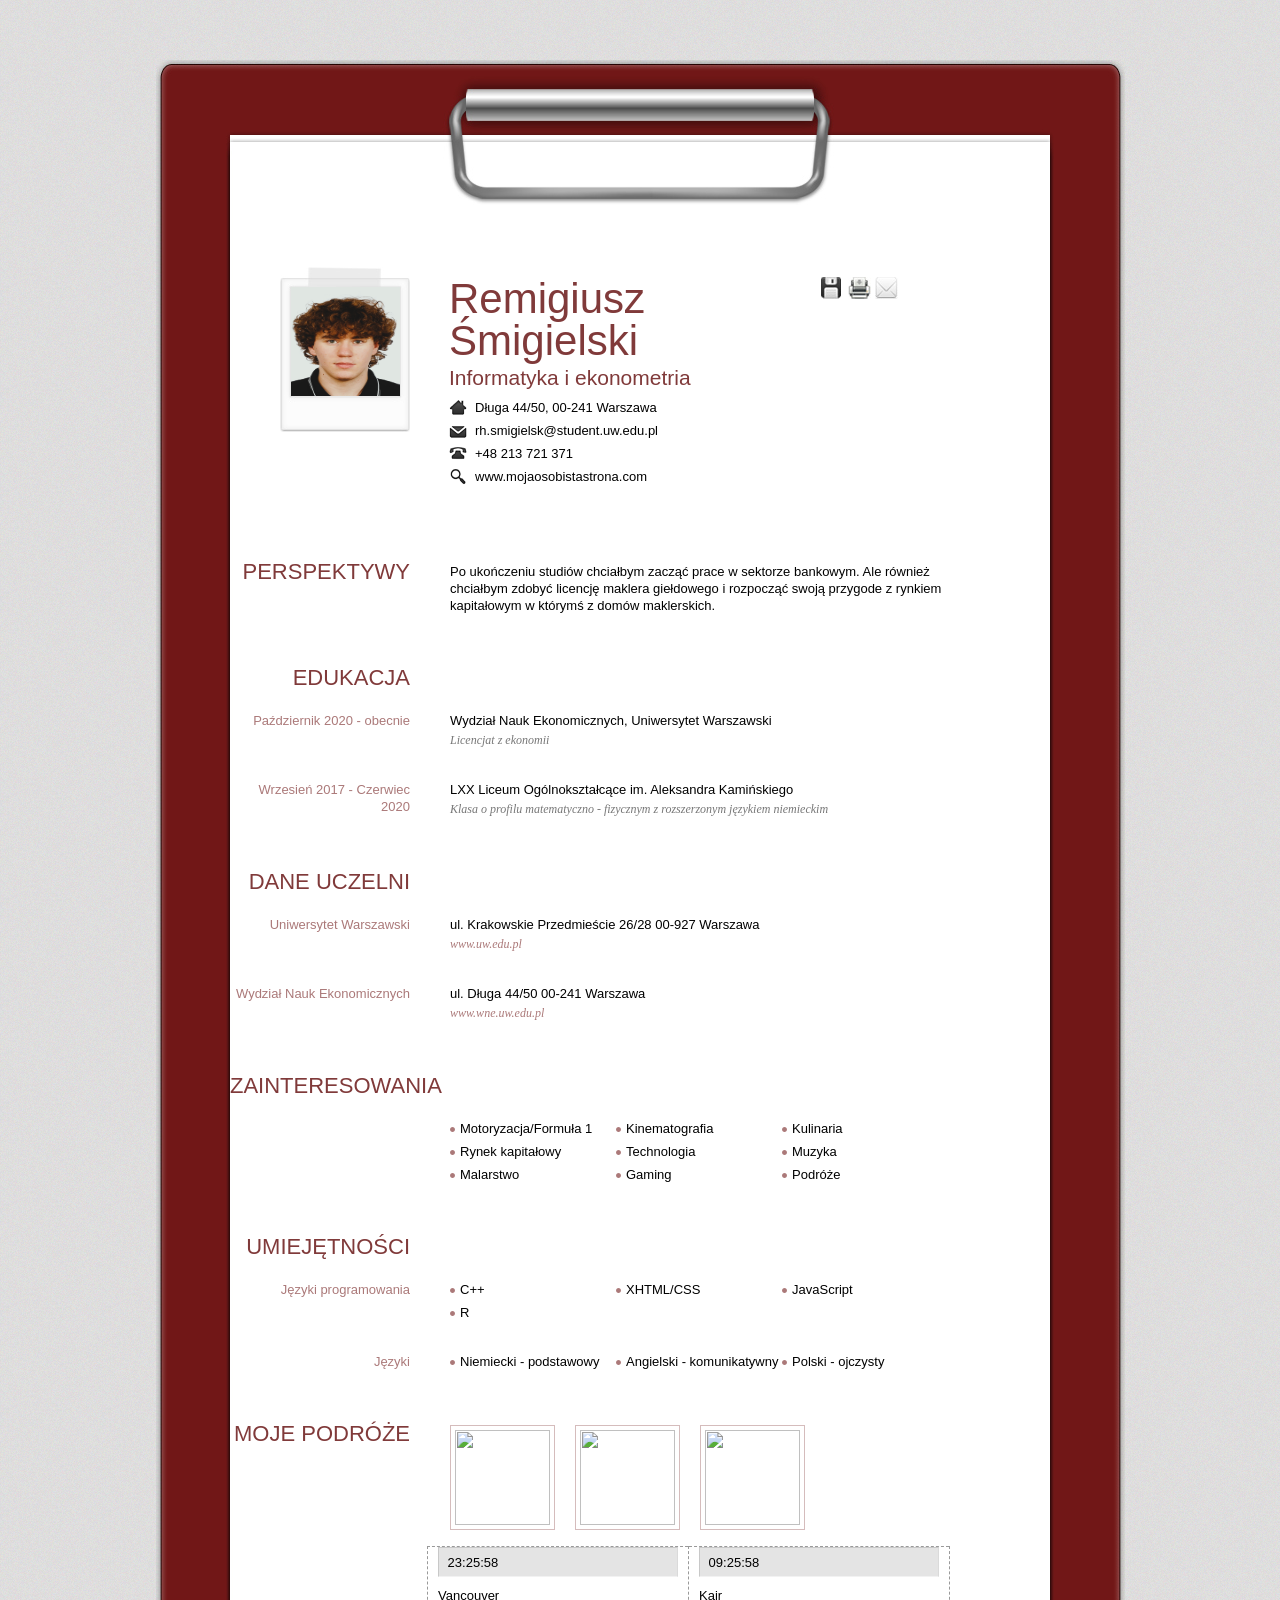
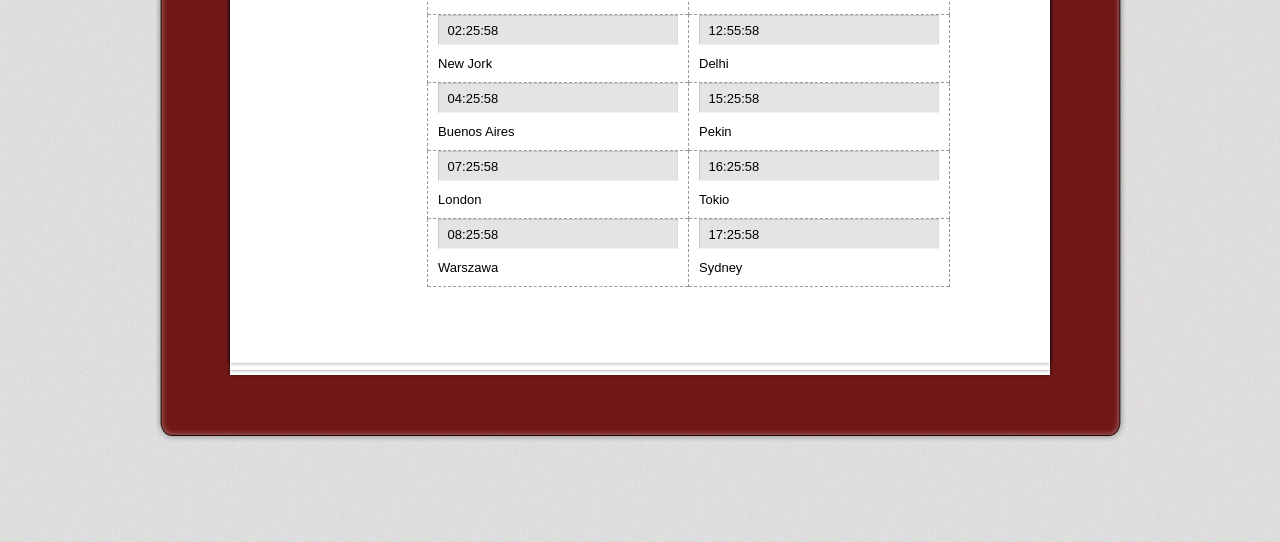
==== index.html @ 0fe11824 "Rename PDPSI4.index.html to index.html" ====
<!DOCTYPE html PUBLIC "-//W3C//DTD XHTML 1.0 Transitional//EN" "http://www.w3.org/TR/xhtml1/DTD/xhtml1-transitional.dtd">
<html xmlns="http://www.w3.org/1999/xhtml">
<head>
<meta http-equiv="Content-Type" content="text/html"; charset="UTF-8">
<title>ZADANIE DOMOWE IV</title>
<link type="text/css" rel="stylesheet" href="css/red.css" />
<link type="text/css" rel="stylesheet" href="css/print.css" media="print"/>
<script type="text/javascript" src="js/jquery-1.4.2.min.js"></script>
<script type="text/javascript" src="js/jquery.tipsy.js"></script>
<script type="text/javascript" src="js/cufon.yui.js"></script>
<script type="text/javascript" src="js/scrollTo.js"></script>
<script type="text/javascript" src="js/myriad.js"></script>
<script type="text/javascript" src="js/jquery.colorbox.js"></script>
<script type="text/javascript" src="js/custom.js"></script>
<script type="text/javascript">
		Cufon.replace('h1,h2');
</script>
<script type="text/javascript">
function zegarek(offs){
 offs=offs+lato_offset;
 var g,m,s,teraz=new Date();
 with(teraz){
  setTime(getTime()+(offs*3600000));
  g=getUTCHours(); m=getUTCMinutes(); s=getUTCSeconds()}
 
 var czas=" "+(g<10?"0":"")+g;
 czas+=(m<10?":0":":")+m;
 czas+=(s<10?":0":":")+s;
 return czas;
}

function zegarStart(){
 var lato=new Date(2000,7,1), teraz=new Date();
 lato_offset=(teraz.getTimezoneOffset()==lato.getTimezoneOffset())?1:0;
 ustawCzas();
 setInterval('ustawCzas()',1000);
}

function ustawCzas(){
 function Czas(id,offs){
  document.clock.elements[id].value=zegarek(offs);
 }
 Czas("vancouver", -8);
 Czas("newyork", -5);
 Czas("buenos", -3);
 Czas("london", 0);
 Czas("warszawa", 1);
 Czas("kair", 2);
 Czas("delhi", 5.5);
 Czas("pekin", 8);
 Czas("tokio", 9);
 Czas("sydney", 10);
}
</script>
</head>
<body onload="zegarStart()">
<div id="wrapper">
  <div class="wrapper-top"></div>
  <div class="wrapper-mid">
    <div id="paper">
      <div class="paper-top"></div>
      <div id="paper-mid">
        <div class="entry">
          <img class="portrait" src="images/portret.jpg" alt="REMK" />
          <div class="self">
            <h1 class="name">Remigiusz Śmigielski <br />
              <span>Informatyka i ekonometria</span></h1>
            <ul>
              <li class="ad">Długa 44/50, 00-241 Warszawa</li>
              <li class="mail">rh.smigielsk@student.uw.edu.pl</li>
              <li class="tel">+48 213 721 371</li>
              <li class="web">www.mojaosobistastrona.com</li>
            </ul>
          </div>
          <div class="social">
            <ul>
              <li><a class='north' href="contact/CV.pdf" title="Download .pdf"><img src="images/icn-save.jpg" alt="Download the pdf version" /></a></li>
              <li><a class='north' href="javascript:window.print()" title="Print"><img src="images/icn-print.jpg" alt="" /></a></li>
              <li><a class='north' id="contact" href="contact/index.html" title="Contact Me"><img src="images/icn-contact.jpg" alt="" /></a></li>
            </ul>
          </div>
        </div>
        <div class="entry">
          <h2>PERSPEKTYWY</h2>
          <p>Po ukończeniu studiów chciałbym zacząć prace w sektorze bankowym. Ale również chciałbym zdobyć licencję maklera giełdowego i rozpocząć swoją przygode z rynkiem kapitałowym w którymś z domów maklerskich.</p>
        </div>
        <div class="entry">
          <h2>EDUKACJA</h2>
          <div class="content">
            <h3>Październik 2020 - obecnie</h3>
            <p>Wydział Nauk Ekonomicznych, Uniwersytet Warszawski<br />
              <em>Licencjat z ekonomii</em></p>
          </div>
          <div class="content">
            <h3>Wrzesień 2017 - Czerwiec 2020</h3>
            <p>LXX Liceum Ogólnokształcące im. Aleksandra Kamińskiego<br />
              <em>Klasa o profilu matematyczno - fizycznym z rozszerzonym językiem niemieckim</em></p>
          </div>
        </div>
        <div class="entry">
          <h2>DANE UCZELNI</h2>
          <div class="content">
            <h3>Uniwersytet Warszawski</h3>
            <p>ul. Krakowskie Przedmieście 26/28 00-927 Warszawa<br>
              <em><a href="https://www.uw.edu.pl">www.uw.edu.pl</a></em></p>
          </div>
          <div class="content">
            <h3>Wydział Nauk Ekonomicznych</h3>
            <p>ul. Długa 44/50 00-241 Warszawa<br>
              <em><a href="https://www.wne.uw.edu.pl/">www.wne.uw.edu.pl</a></em></p>
          </div>
        </div>
        <div class="entry">
          <h2>ZAINTERESOWANIA</h2>          
          <div class="content">
            <ul class="skills">
              <li>Motoryzacja/Formuła 1</li>
              <li>Kinematografia</li>
              <li>Kulinaria</li>
              <li>Rynek kapitałowy</li>
              <li>Technologia</li>
              <li>Muzyka</li>
              <li>Malarstwo</li>
              <li>Gaming</li>
              <li>Podróże</li>
            </ul>
          </div>
        </div>
        <div class="entry">
          <h2>UMIEJĘTNOŚCI</h2>
          <div class="content">
            <h3>Języki programowania</h3>
            <ul class="skills">
              <li>C++</li>
              <li>XHTML/CSS</li>
              <li>JavaScript</li>
              <li>R</li>
            </ul>
          </div>
          <div class="content">
            <h3>Języki</h3>
            <ul class="skills">
              <li>Niemiecki - podstawowy</li>
              <li>Angielski - komunikatywny</li>
              <li>Polski - ojczysty</li>
            </ul>
          </div>
        </div>
        <div class="entry">
        <h2>MOJE PODRÓŻE</h2>
        	<ul class="works">
        		<li><a href="images/20210807_150035.jpg" rel="gallery" title="Amsterdam"><img src="images/20210807_150035.jpg" alt="" /></a></li>
        		<li><a href="images/20210708_145318.jpg" rel="gallery" title="Wieden"><img src="images/20210708_145318.jpg" alt="" /></a></li>
        		<li><a href="images/20210810_183642.jpg" rel="gallery" title="Bruksela"><img src="images/20210810_183642.jpg" alt="" /></a></li>
        	</ul>
          <form name="clock">
              <table border="0" width="200" align="center">
                  <tr><td><input name="vancouver" size="5"> Vancouver</td>
                    <td><input name="kair" size="5"> Kair</td></tr>
                  <tr><td><input name="newyork" size="5"> New Jork</td>
                      <td><input name="delhi" size="5"> Delhi</td></tr>
                  <tr><td><input name="buenos" size="5"> Buenos Aires</td>
                      <td><input name="pekin" size="5"> Pekin</td></tr>
                  <tr><td><input name="london" size="5"> London</td>
                      <td><input name="tokio" size="5"> Tokio</td></tr>
                  <tr><td><input name="warszawa" size="5"> Warszawa</td>
                      <td><input name="sydney" size="5"> Sydney</td></tr>
              </table>
          </form>
        </div>
      </div>
      <div class="clear"></div>
      <div class="paper-bottom"></div>
    </div>
  </div>
  <div class="wrapper-bottom"></div>
</div>
</body>
</html>
---- css/red.css ----
@charset "UTF-8";
/* RESET */
/* ----------------------------------------- */
html, body, div, span, applet, object, iframe,
h1, h2, h3, h4, h5, h6, p, blockquote, pre,
a, abbr, acronym, address, big, code,
del, dfn, em, font, img, ins, kbd, q, s, samp,
small, strike, strong, tt, var,
dl, dt, dd, ol, ul, li,
fieldset, form, label, legend,
table, caption, tbody, tfoot, thead, tr, th, td {
	margin: 0;
	padding: 0;
	border: 0;
	outline: 0;
	font-weight: inherit;
	font-style: inherit;
	font-size: 100%;
	font-family: inherit;
	vertical-align: baseline;
}
:focus {
	outline: 0;
}
body {
	line-height: 1;
}
/* tables still need 'cellspacing="0"' in the markup */
table {
	border-collapse: separate;
	border-spacing: 0;
}
caption, th, td {
	text-align: left;
	font-weight: normal;
}
blockquote:before, blockquote:after,
q:before, q:after {
	content: "";
}
blockquote, q {
	quotes: "" "";
}

.clear {
	clear:both;
}


/* LAYOUT */
/* ----------------------------------------- */

body {
	font-family: "Trebuchet MS", Arial, Helvetica, sans-serif;
	background-color: #e1e0db;
	background-image: url(../images/bg.jpg);
	background-repeat: repeat;
	font-size:13px;
	line-height: 17px;
	color:#000;
}

.contact {
	background-image: none;
	background-color:#e9e9e9;
}

a, a:visited, a:active {
	color:#ab7979;
	text-decoration: none;
}

a:hover {
	color:#ab7979;
	text-decoration: underline;
}

/* DOSSIER BACKGROUND */
/* ----------------------------------------- */

#wrapper {
	width:969px;
	margin:0 auto;
	margin-top:60px;
	margin-bottom:100px;
}

.wrapper-top {
	width:969px;
	height:19px;
	margin:0 auto;
	background-image:url(../images/btop.jpg);
	background-repeat:no-repeat;
}

.wrapper-mid {
	width:969px;
	margin:0 auto;
	background-image:url(../images/bmid.jpg);
	background-repeat: repeat-y;
	padding-bottom:40px;
}

.wrapper-bottom {
	width:969px;
	height:22px;
	padding:0;
	margin:0 auto;
	background-image:url(../images/bbottom.jpg);
	background-repeat:no-repeat;
}

/* PAPER BACKGROUND */
/* ----------------------------------------- */

#paper {
	width:828px;
	margin:0 auto;
}

.paper-top {
	width:828px;
	margin:0 auto;
	background-image:url(../images/ptop.jpg);
	background-repeat:no-repeat;
	height:126px;
}

#paper-mid {
	width:828px;
	margin:0 auto;
	background-image:url(../images/pmid.jpg);
	background-repeat:repeat-y;
	display:block;
	padding:0;
	overflow: hidden;
	padding-bottom:75px;
	padding-top:7px;
}

.paper-bottom {
	width:828px;
	height:18px;
	margin:0 auto;
	background-image:url(../images/pbottom.jpg);
	background-repeat:no-repeat;
}

/* ENTRIES */
/* ----------------------------------------- */

.entry {
	width:720px;
	display: block;
	padding-top:55px;
	clear: both;
	margin-left:4px;
}

h1  {
	width:250px;
	font-size:42px;
	color:#803a3a;
	margin-bottom:3px;
	clear:both;
	line-height: 1;
}

h1 span {
	font-size:21px;
	display:block;
	color:#803a3a;
	margin-top:5px;
}

h2 {
	width:180px;
	height: 23px;
	text-align: right;
	float:left;
	padding:0;
	margin:0;
	clear:both;
	font-size:22px;
	color:#803a3a;
	margin-bottom:-12px;
}

p {
	width:500px;
	margin-left:40px;
	float:right;	
}

p img {
	float:right;
	margin-left:20px;
	padding-left:10px;
}

div.content {
	clear: both;
	padding:0;
	margin:0;
	overflow: hidden;
	display:block;
	padding-top:32px;
}

h3 {
	width:180px;
	text-align: right;
	float:left;
	padding:0;
	clear:both;
	font-size: 13px;
	color:#ab7979;
}

h4 {
	width:180px;
	text-align: right;
	float:left;
	padding:0;
	clear:both;
	font-size: 11px;
	color:#ab7979;
}

h5 {
	width:180px;
	text-align: right;
	float:left;
	padding:0;
	clear:both;
	font-size: 10px;
	color:#ab7979;
}

h6 {
	width:180px;
	text-align: right;
	float:left;
	padding:0;
	clear:both;
	font-size: 9px;
	color:#ab7979;
}

em {
	font-family: Georgia, "Times New Roman", serif;
	font-style: italic;
	color:#777777;
	font-size:12px;
	display: block;
	padding-top:3px;
}


ol {
	float:right;
	width:500px;
	margin-left:40px;
	list-style: decimal;
	
}

ol li {
	width:500px;
	list-style-type: decimal;
	list-style-position: inside;
}

dl {
	float:right;
	width:500px;
	margin-left:40px;
	
}

dt {
	float:left;
	display: block;
	width:500px;
		color:#ab7979;
}

dd {
	float:left;
	display: block;
	width:480px;
	text-indent:20px;
}

ul.unordered {
	float:right;
	width:500px;
	margin-left:40px;
	
}

ul.unordered li {
	margin:0;
	padding:0;
	float:left;
	display: block;
	width:500px;
	background-image:url(../images/bullet.gif);
	background-repeat: no-repeat;
	padding-left:10px;
	background-position: 0 .5em;
	margin-top:0;
}

ul.info {
	float:right;
	width:500px;
	margin-left:40px;
	list-style-type: none; 
}

ul.info li {
	margin:0;
	padding:0;
	float:left;
	display: block;
	width:500px;
	background-image:url(../images/bullet.gif);
	background-repeat: no-repeat;
	padding-left:10px;
	background-position: 0 .5em;
	margin-top:12px;
}

ul.skills {
	margin:0;
	padding:0;
	float:right;
	width:500px;
	margin-left:40px;
	margin-top:-6px;
	list-style-type: none;
	
}

ul.skills li {
	margin:0;
	padding:0;
	float:left;
	width:156px;
	background-image:url(../images/bullet.gif);
	background-repeat: no-repeat;
	padding-left:10px;
	background-position: 0 .5em;
	margin-top:6px;
}

ul.works {
	margin:0;
	padding:0;
	float:right;
	width:500px;
	margin-left:40px;
	list-style-type: none;
}

ul.works li {
	margin:0;
	padding:0;
	float:left;
}

ul.works li img {
	padding:4px;
	background-color:#fff;
	width:95px;
	height:95px;
	border:1px solid #d5bcbc;
	margin-right:20px;
	margin-bottom:16px;
}

ul.works li img:hover {
	border:1px solid #803a3a;
	cursor: pointer;
}

img.portrait {
	background-image:url(../images/frame.jpg);
	background-repeat: no-repeat;
	width:109px;
	height:109px;
	padding-top:20px;
	padding-left:11px;
	padding-right:11px;
	padding-bottom:36px;
	margin-left:50px;
	float:left;
	
}


/* SELF INFORMATION */
/* ----------------------------------------- */

.self {
	width:250px;
	float:left;
	padding-top:11px;
	margin-left:38px;
	margin-bottom:15px;
}

.self ul {
	padding-top: 10px;
}

.self ul li.ad {
	background-image:url(../images/icn-ad.gif);
}

.self ul li.mail {
	background-image:url(../images/icn-mail.gif);
}

.self ul li.tel {
	background-image:url(../images/icn-tel.gif);
}

.self ul li.web {
	background-image:url(../images/icn-web.gif);
}

.self ul li {
	background-repeat: no-repeat;
	padding-left:26px;
	background-position: 0 .1em;
	height:25px;
	display:block;
	margin-top:-2px;
}

/* SOCIAL ICONS */
/* ----------------------------------------- */

.social {
	width:135px;
	float:right;
	padding-top:10px;
}

.social ul {
	list-style: none;
}

.social ul li {
	float:left;
	width:21px;
	height:24px;
	margin:0;
	padding:0;
	margin-left:6px;
}

/* TIPSY */
/* ----------------------------------------- */

.tipsy { padding: 5px; font-size: 10px; background-repeat: no-repeat;  background-image: url(../images/tipsy.gif); }
.tipsy-inner { padding: 5px 8px 4px 8px; background-color: #711717; color: #fff; max-width: 200px; text-align: center; }
.tipsy-inner { -moz-border-radius:3px; -webkit-border-radius:3px; }
.tipsy-north { background-position: top center; }
.tipsy-south { background-position: bottom center; margin-bottom:20px; }
.tipsy-east { background-position: right center; }
.tipsy-west { background-position: left center; }


/* COLORBOX */
/* ----------------------------------------- */

#colorbox, #cboxOverlay, #cboxWrapper{position:absolute; top:0; left:0; z-index:9999; overflow:hidden;}
#cboxOverlay{position:fixed; width:100%; height:100%;}
#cboxMiddleLeft, #cboxBottomLeft{clear:left;}
#cboxContent{position:relative; overflow:hidden;}
#cboxLoadedContent{overflow:auto;}
#cboxLoadedContent iframe{display:block; width:100%; height:100%; border:0;}
#cboxTitle{margin:0; display:none;}
#cboxLoadingOverlay, #cboxLoadingGraphic{position:absolute; top:0; left:0; width:100%;}
#cboxPrevious, #cboxNext, #cboxClose, #cboxSlideshow{cursor:pointer;}

#cboxOverlay{background:#666;}

#colorBox{}
#cboxTopLeft{width:25px; height:25px; background:url(../images/border1.png) 0 0 no-repeat;}
#cboxTopCenter{height:25px; background:url(../images/border1.png) 0 -50px repeat-x;}
#cboxTopRight{width:25px; height:25px; background:url(../images/border1.png) -25px 0 no-repeat;}
#cboxBottomLeft{width:25px; height:25px; background:url(../images/border1.png) 0 -25px no-repeat;}
#cboxBottomCenter{height:25px; background:url(../images/border1.png) 0 -75px repeat-x;}
#cboxBottomRight{width:25px; height:25px; background:url(../images/border1.png) -25px -25px no-repeat;}
#cboxMiddleLeft{width:25px; background:url(../images/border2.png) 0 0 repeat-y;}
#cboxMiddleRight{width:25px; background:url(../images/border2.png) -25px 0 repeat-y;}
#cboxContent{background:#fff;}
#cboxLoadedContent{margin-bottom:20px;}
#cboxTitle{position:absolute; bottom:0px; left:0; text-align:center; width:100%; color:#803a3a;}
#cboxCurrent{position:absolute; bottom:0px; left:100px; color:#000;}
#cboxSlideshow{position:absolute; bottom:0px; right:42px; color:#444;}
#cboxPrevious{position:absolute; bottom:0px; left:0; color:#444;}
#cboxNext{position:absolute; bottom:0px; left:63px; color:#444;}
#cboxLoadingOverlay{background:url(../images/loading.gif) 5px 5px no-repeat #fff;}
#cboxClose{position:absolute; bottom:0; right:0; display:block; color:#444;}


/* GO TO TOP */
/* ----------------------------------------- */

#message {
	display: block;
	display: none;
	z-index: 999;
	opacity: .8;
	position: fixed;
	top: 100%;
	margin-top: -40px;
	right: 0%;
	margin-right:10px;
	-moz-border-radius: 3px;
	-webkit-border-radius: 3px;
	width: 77px;
	line-height: 20px;
	height: 20px;
	padding: 5px;
	background-color: #711717;
	font-size: 11px;
	text-align: center;
}

#message a {
	color: #fff;
}
	
/* ELEMENTS */
/* ----------------------------------------- */

table {
	width: 500px;
	margin-left:40px;
	float:right;
	border-collapse: collapse;
	border-bottom:1px dashed #999;
	border-top:1px dashed #999;
}

table td {
	padding: 10px;
	padding-top:0;
	border-right:1px dashed #999;
}

table td:hover {
	background-color: #f2f2f2;
}

table th {
	padding: 10px;
	padding-top:0;
	color:#ab7979;
	text-align: left;
	border-right:1px dashed #999;
}

table td.center {
	text-align: center;
}

table td.last {
	background: none;
}

table th.center {
	text-align: center;
}

table th.last {
	background: none;
}

table tr {
	border-left:1px dashed #999;
	border-top:1px dashed #999;
}

table tr.caption {
	border-left:1px dashed #999;
}

blockquote {
	border-left:3px solid #ab7979;
	padding-left:8px;
	width:489px;
	margin-left:40px;
	float:right;
}

abbr, acronym {
	border-bottom:1px dashed #ab7979;
}

strong {
	font-weight: bold;
}

small {
	font-size:70%;
}

big {
	font-size:1.2em;
}


/* CONTACT */

fieldset, legend {
	float:right;
	width:500px;
	padding:0;
	margin:0;
	margin-left:40px;
}

h1.warn {
	color:#803a3a;
	font-size:18px;
	margin-top:30px;
	padding:50px;
	text-align: center;
}

#contactform {
	width:320px;
	height:370px;
	margin:0 auto;
	padding:50px;
	overflow: hidden;
}

label {
	float:left;
	width:40px;
	height:28px;
	margin-bottom:10px;
	clear:both;
	color:#803a3a;
}

input {
	width:228px;
	float:right;
	height:18px;
	margin-bottom:10px;
	border-top:1px solid #c8c8c8;
	border-left:1px solid #c8c8c8;
	border-right:1px solid #dadada;
	border-bottom:1px solid #f2f2f2;
	background-color: #e4e4e4;
	font-family: "Trebuchet MS", Arial, Helvetica, sans-serif;
	font-size: 13px;
	padding:5px;
	outline: none;
}

input:focus {
	background-color: #dddddd;
	border-top:1px solid #c8c8c8;
	border-left:1px solid #c8c8c8;
	border-right:1px solid #dadada;
	border-bottom:1px solid #f2f2f2;
}

textarea {
	border-top:1px solid #c8c8c8;
	border-left:1px solid #c8c8c8;
	border-right:1px solid #dadada;
	border-bottom:1px solid #f2f2f2;
	background-color: #e4e4e4;
	width:228px;
	float:right;
	margin-bottom:10px;
	font-family: "Trebuchet MS", Arial, Helvetica, sans-serif;
	font-size: 13px;
	padding:5px;
	outline: none;
}

textarea:focus {
	background-color: #dddddd;
	border-top:1px solid #c8c8c8;
	border-left:1px solid #c8c8c8;
	border-right:1px solid #dadada;
	border-bottom:1px solid #f2f2f2;
}

.submit-button {
	background: transparent url(../images/submit.jpg) no-repeat 0 0;
	display: block;
	clear: both;
	width:90px;
	height: 33px; 
	border:none;
	float:left;
	margin-left: 80px;
	text-indent: -9999px;
	outline: 0;
	cursor: pointer;
	padding:0;
}

.submit-button:hover {
	background: transparent url(../images/submit.jpg) no-repeat 0 -33px;
	outline: 0;
	border: none;
}

label.error {
	clear: both;
	padding:0;
	margin-top:-5px;
	color:#ab7979;
	font-size: 1.0em;
	font-style: italic;
	font-weight: normal;
	margin-left:80px;
	width:238px;
}
---- css/print.css ----
body {
	font-family: "Trebuchet MS", Arial, Helvetica, sans-serif;
	background-color: white;
	font-size:13pt;
	line-height: 17pt;
}

.clear {
	clear:both;
}

a, a:hover, a:visited, a:active {
	color:#ab7979;
	text-decoration: none;
}

#wrapper, .wrapper-mid {
	background: none;
}

.wrapper-top, .wrapper-bottom  {
	display:none;
}

#paper {
	width:820px;
	margin:0 auto;
}

.paper-top, .paper-bottom {
	display:none;
}

#paper-mid {
	width:820px;
	margin:0 auto;
	background-color:#FFF;
	display:block;
	padding:0;
	overflow: hidden;
	padding-bottom:75px;
	padding-top:7px;
}

.entry {
	width:820px;
	display: block;
	padding-top:55px;
	clear: both;
}

h1 {
	width:500px;
	font-size:42pt;
	color:#803a3a;
	margin-bottom:0;
}

h1 span {
	font-size:21pt;
	display:block;
	margin-left:15px;
	margin-top:20px;
	color:#803a3a;
}

h2 {
	width:180px;
	height: 23px;
	text-align: right;
	float:left;
	padding:0;
	margin:0;
	clear:both;
	font-size:22pt;
	margin-bottom:-12px;
	color:#803a3a;
}

p {
	width:600px;
	margin-left:40px;
	float:right;
}

ul.list {
	clear: both;
	padding:0;
	margin:0;
	overflow: hidden;
}

ul.list li {
	display:block;
	float:right;
	padding-top:32px;
}


h3 {
	width:180px;
	text-align: right;
	float:left;
	padding:0;
	clear:both;
	font-size: 13pt;
	color:black;
}

em {
	font-family: Georgia, "Times New Roman", serif;
	font-style: italic;
	color:#999;
	font-size:12pt;
	display: block;
	padding-top:0;
}

ul.info {
	float:right;
	width:600px;
	margin-left:40px;
	background: none;
	list-style: square;
	
}

ul.info li {
	margin:0;
	padding:0;
	float:left;
	display: block;
	width:600px;
	padding-left:0;
	background-position: 0 .5em;
	margin-top:12px;
	list-style-type: square;
}

ul.skills {
	margin:0;
	padding:0;
	float:right;
	width:600px;
	margin-left:40px;
	margin-top:-6px;
	background: none;
	list-style: square;
}

ul.skills li {
	margin:0;
	padding:0;
	float:left;
	width:176px;
	padding-left:0;
	background-position: 0 .5em;
	margin-top:6px;
}

img.portrait {
	border:1px solid #000;
	padding:10px;	
}

.self {
	width:500px;
	float:left;
	padding-top:11px;
	margin-left:0;
	margin-bottom:15px;
	margin-left:38px;
}

.self ul {
	padding-top: 10px;
}

.self ul li {
	background-repeat: no-repeat;
	padding-left:0;
	background-position: 0 .1em;
	height:25px;
	display:block;
	margin-top:-2px;
}

.social {
	display:none;
}

/* ELEMENTS */
/* ----------------------------------------- */

table {
	width: 590px;
	margin-left:40px;
	float:right;
	border-collapse: collapse;
	border-bottom:1px dashed #999;
	border-top:1px dashed #999;
}

table td {
	padding: 10px;
	padding-top:0;
	border-right:1px dashed #999;
}

table td:hover {
	background-color: #f2f2f2;
}

table th {
	padding: 10px;
	padding-top:0;
	color:#ab7979;
	text-align: left;
	border-right:1px dashed #999;
}

table td.center {
	text-align: center;
}

table td.last {
	background: none;
}

table th.center {
	text-align: center;
}

table th.last {
	background: none;
}

table tr {
	border-left:1px dashed #999;
	border-top:1px dashed #999;
}

table tr.caption {
	border-left:1px dashed #999;
}

blockquote {
	border-left:3px solid #ab7979;
	padding-left:8px;
	margin-top:20px;
	width:585px;
	margin-left:40px;
	float:right;
}

pre {
	width:500px;
	margin-left:40px;
	float:right;
}

abbr, acronym {
	border-bottom:1px dashed #ab7979;
}

strong {
	font-weight: bold;
}

small {
	font-size:70%;
}

big {
	font-size:1.2em;
}

/* GO TO TOP */
/* ----------------------------------------- */

#message {
	display:none;
}

.works {
	display:none;
}
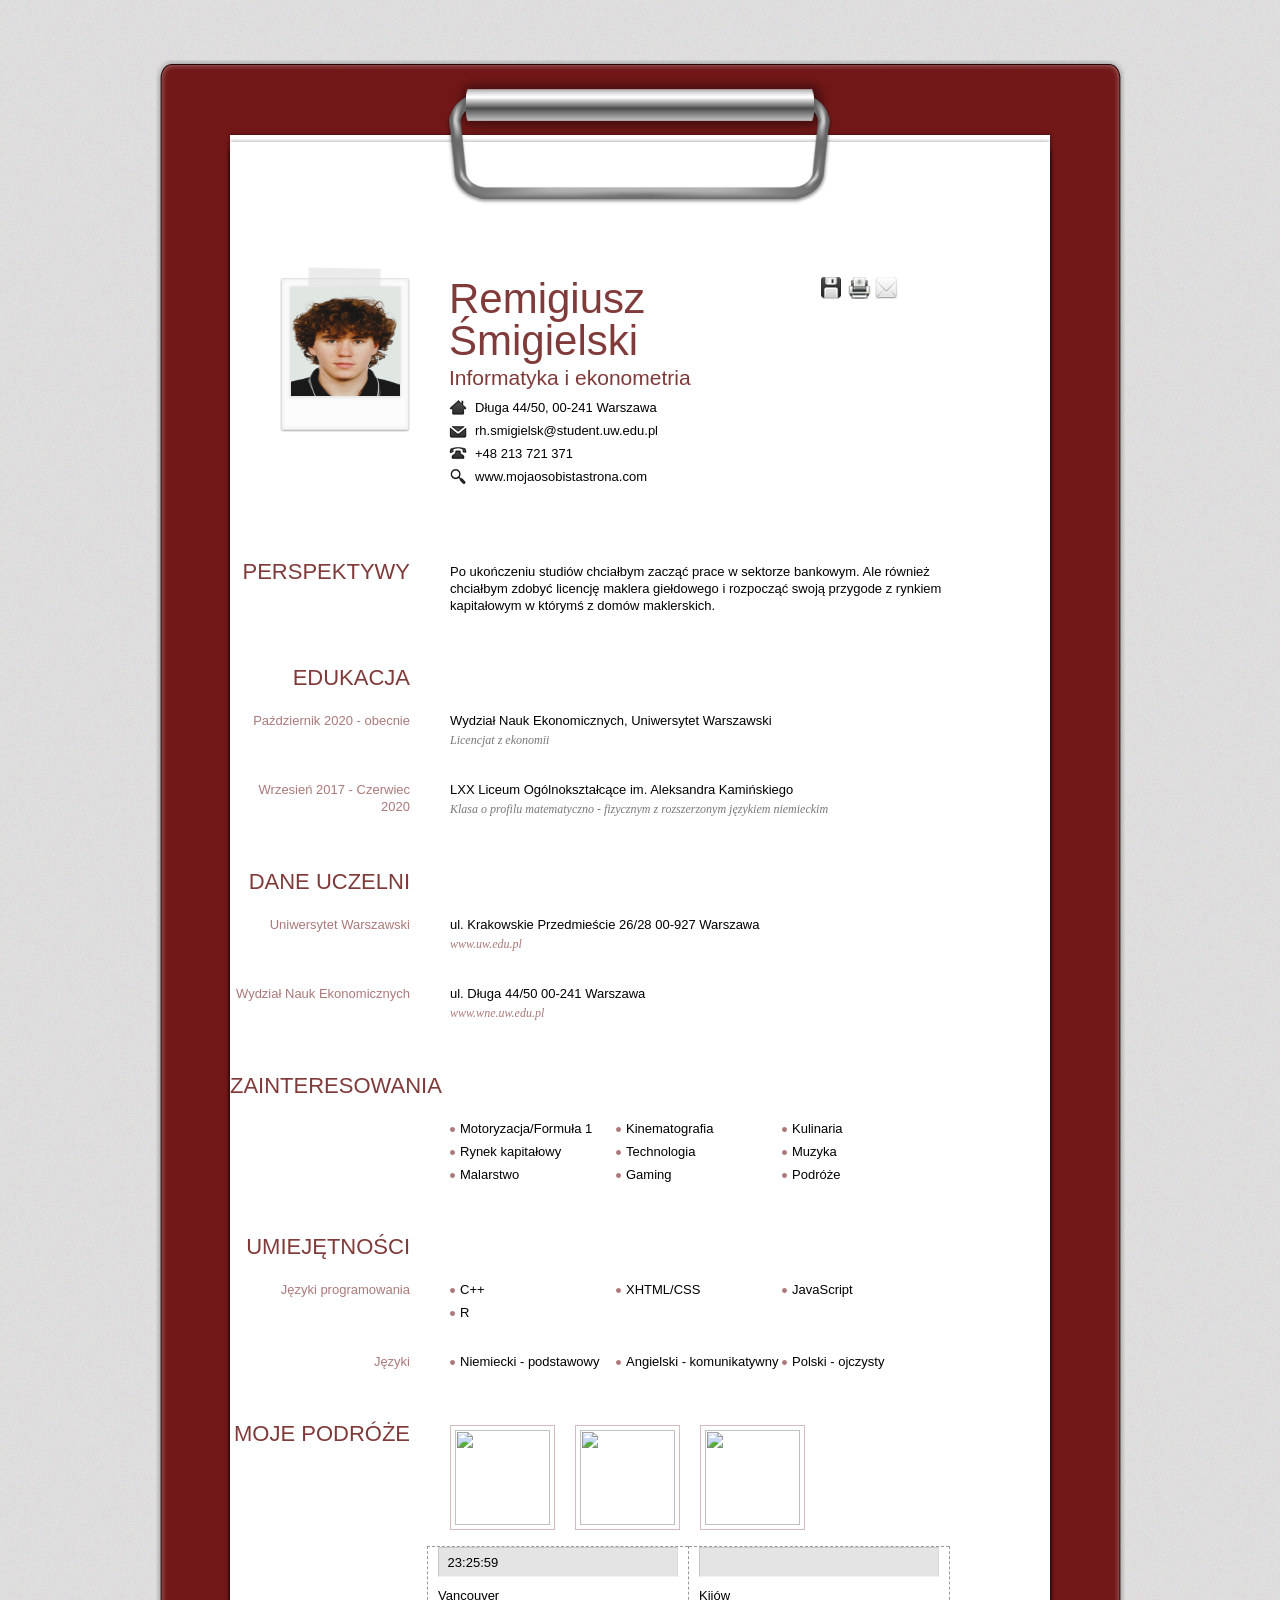
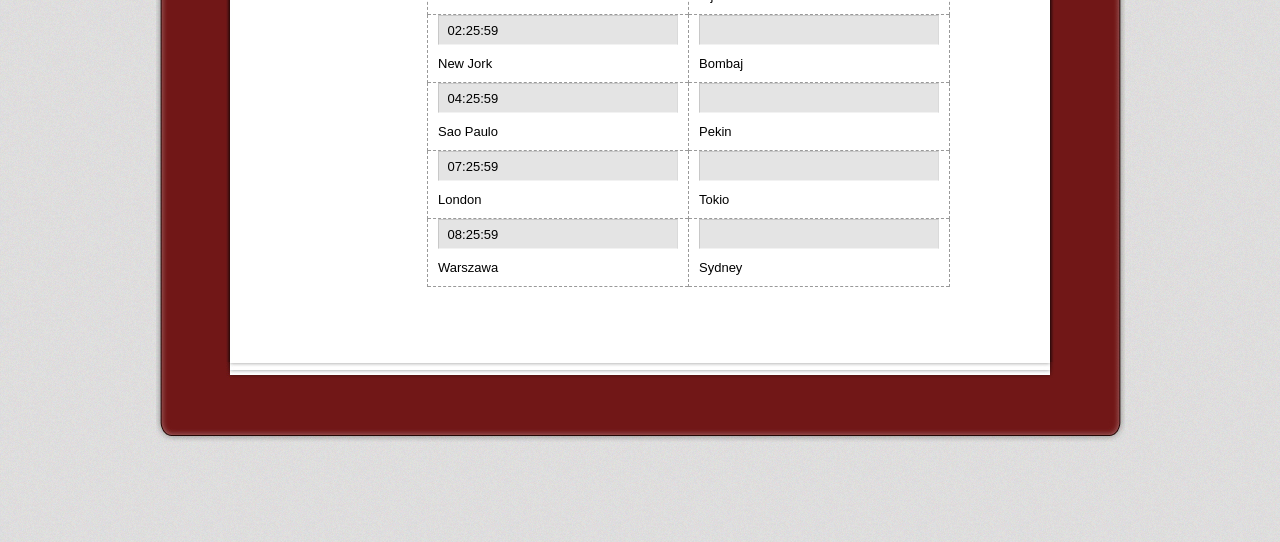
==== commit a235c4ce: "Update index.html" ====
--- a/index.html
+++ b/index.html
@@ -42,11 +42,11 @@
  }
  Czas("vancouver", -8);
  Czas("newyork", -5);
- Czas("buenos", -3);
+ Czas("sao paulo", -3);
  Czas("london", 0);
  Czas("warszawa", 1);
- Czas("kair", 2);
- Czas("delhi", 5.5);
+ Czas("kijów", 2);
+ Czas("bombaj", 5.5);
  Czas("pekin", 8);
  Czas("tokio", 9);
  Czas("sydney", 10);
@@ -156,10 +156,10 @@
           <form name="clock">
               <table border="0" width="200" align="center">
                   <tr><td><input name="vancouver" size="5"> Vancouver</td>
-                    <td><input name="kair" size="5"> Kair</td></tr>
+                    <td><input name="kijow" size="5"> Kijów</td></tr>
                   <tr><td><input name="newyork" size="5"> New Jork</td>
-                      <td><input name="delhi" size="5"> Delhi</td></tr>
-                  <tr><td><input name="buenos" size="5"> Buenos Aires</td>
+                      <td><input name="bombaj" size="5"> Bombaj</td></tr>
+                  <tr><td><input name="sao paulo" size="5"> Sao Paulo</td>
                       <td><input name="pekin" size="5"> Pekin</td></tr>
                   <tr><td><input name="london" size="5"> London</td>
                       <td><input name="tokio" size="5"> Tokio</td></tr>
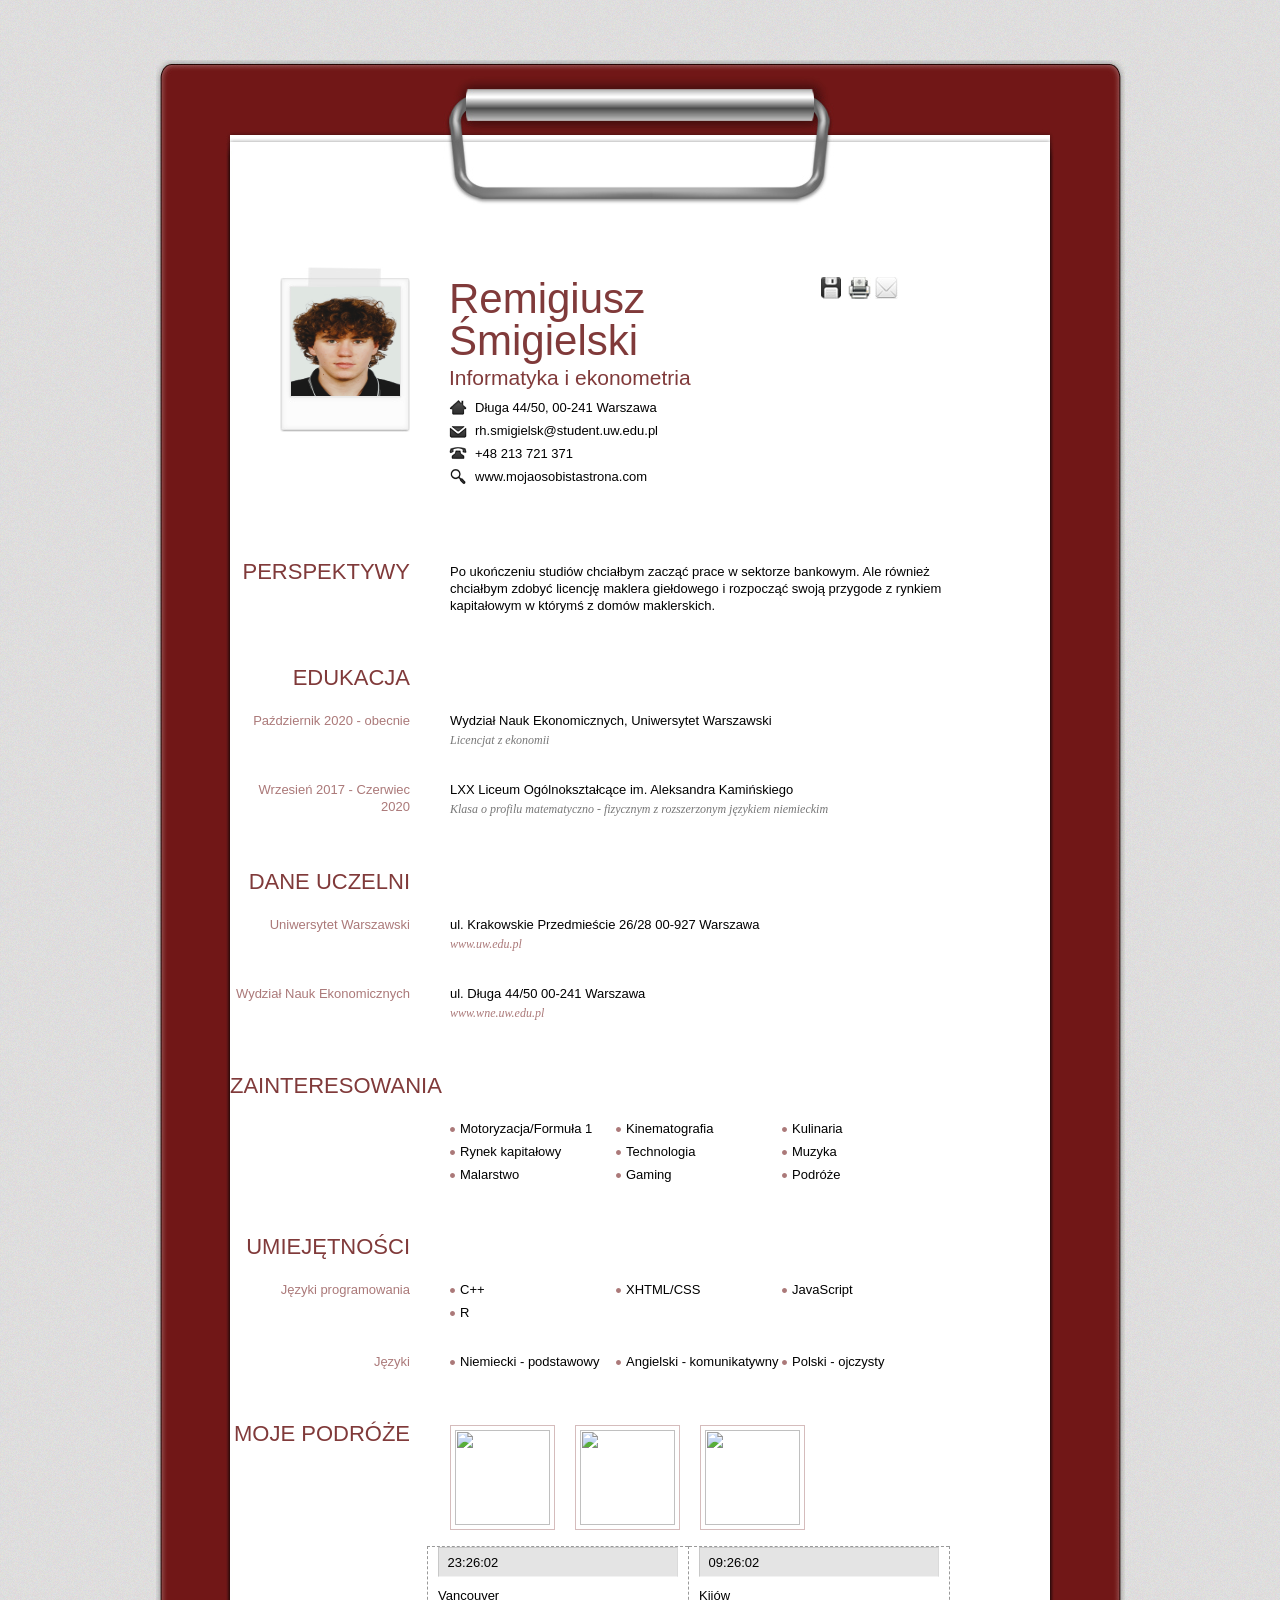
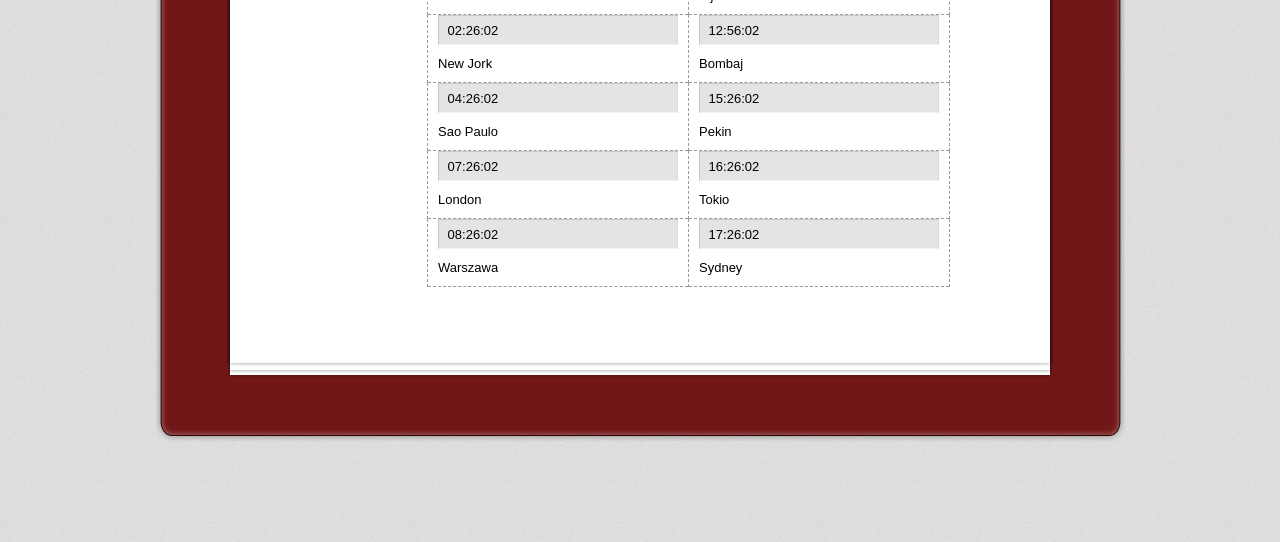
==== commit 84cdf30a: "Update index.html" ====
--- a/index.html
+++ b/index.html
@@ -45,7 +45,7 @@
  Czas("sao paulo", -3);
  Czas("london", 0);
  Czas("warszawa", 1);
- Czas("kijów", 2);
+ Czas("kijow", 2);
  Czas("bombaj", 5.5);
  Czas("pekin", 8);
  Czas("tokio", 9);
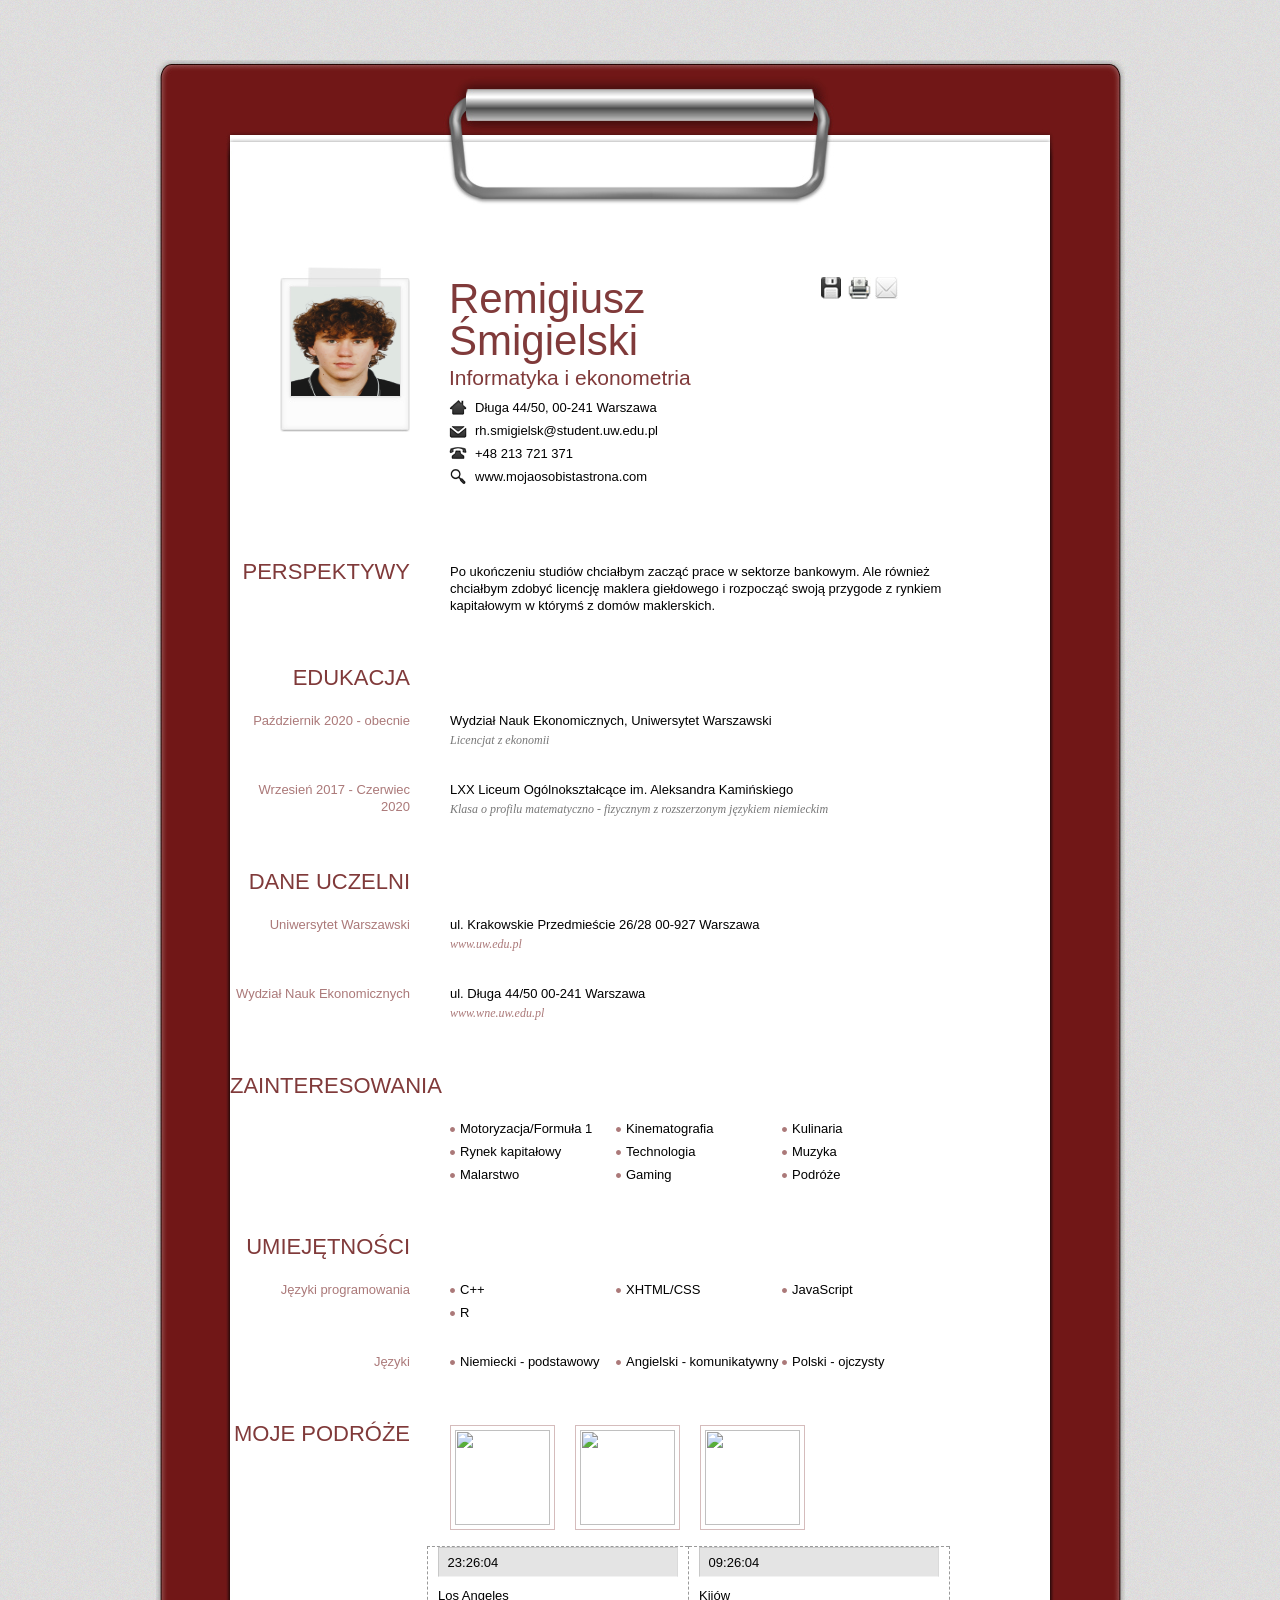
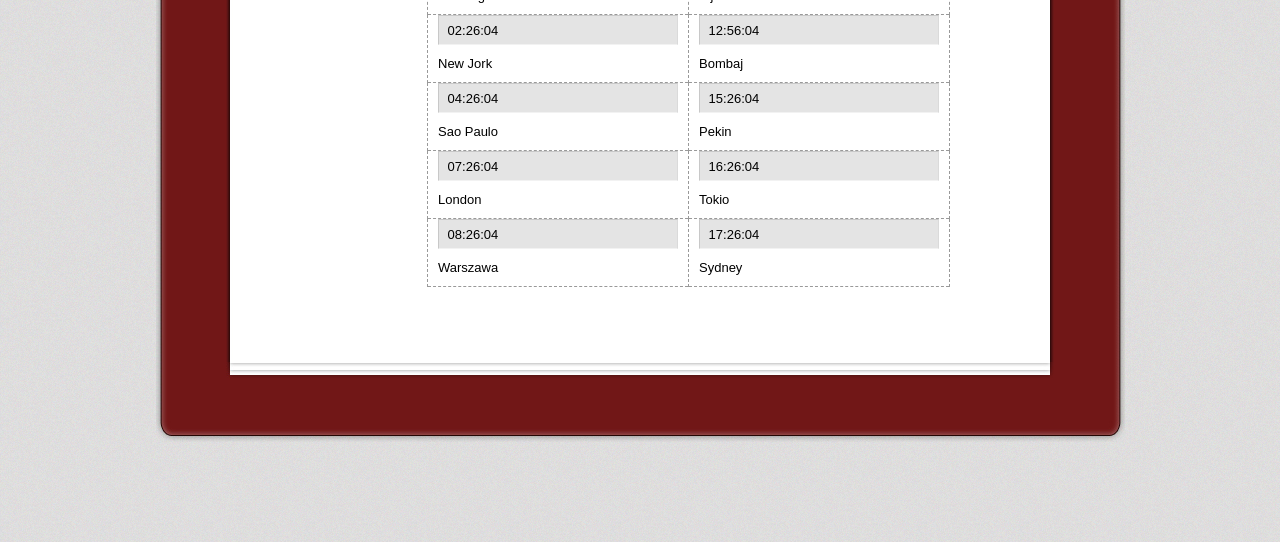
==== commit 168c3f49: "Update index.html" ====
--- a/index.html
+++ b/index.html
@@ -40,7 +40,7 @@
  function Czas(id,offs){
   document.clock.elements[id].value=zegarek(offs);
  }
- Czas("vancouver", -8);
+ Czas("los angeles", -8);
  Czas("newyork", -5);
  Czas("sao paulo", -3);
  Czas("london", 0);
@@ -155,7 +155,7 @@
         	</ul>
           <form name="clock">
               <table border="0" width="200" align="center">
-                  <tr><td><input name="vancouver" size="5"> Vancouver</td>
+                  <tr><td><input name="los angeles" size="5"> Los Angeles</td>
                     <td><input name="kijow" size="5"> Kijów</td></tr>
                   <tr><td><input name="newyork" size="5"> New Jork</td>
                       <td><input name="bombaj" size="5"> Bombaj</td></tr>
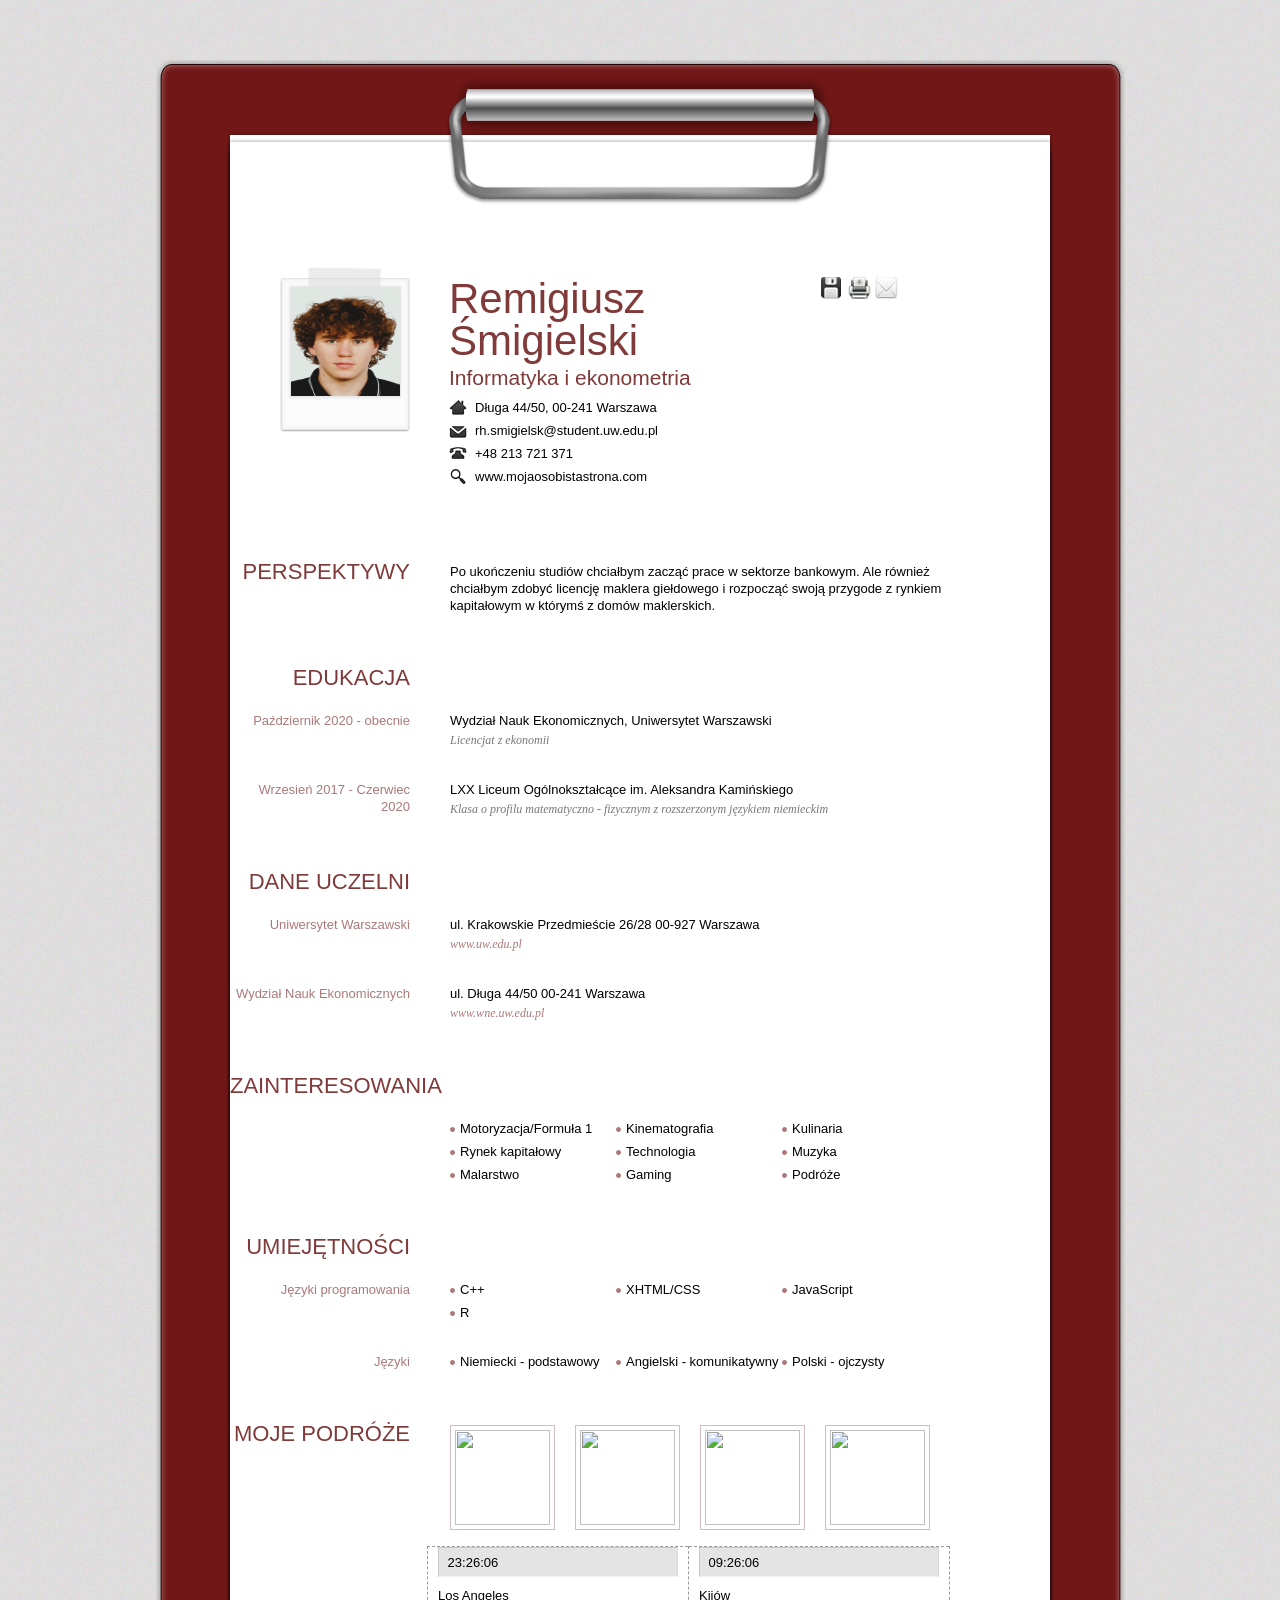
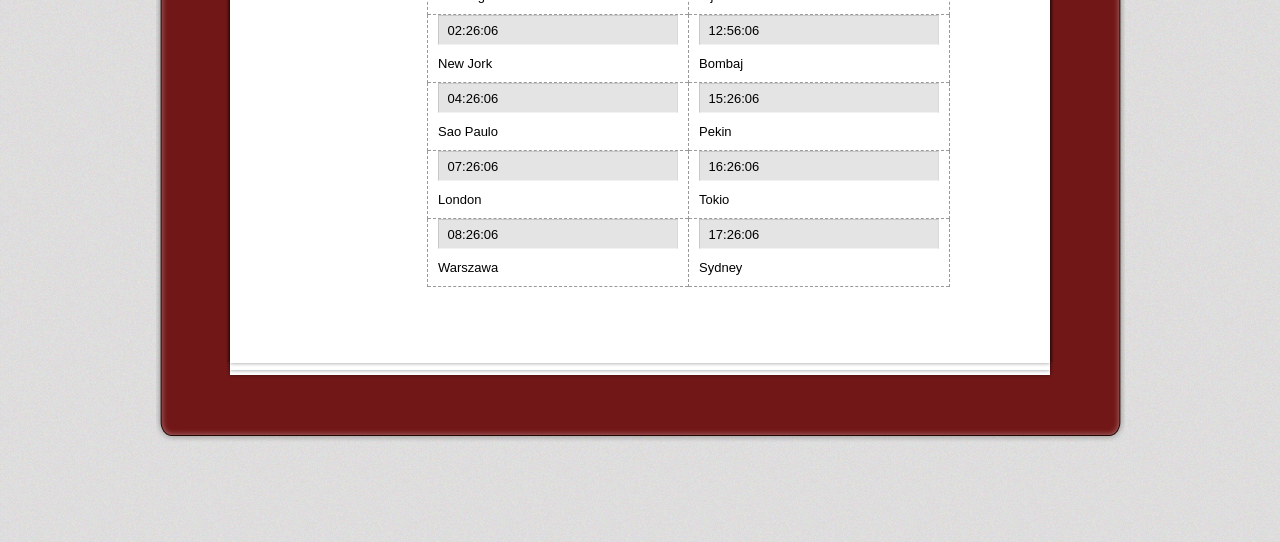
==== commit 06233a06: "Update index.html" ====
--- a/index.html
+++ b/index.html
@@ -152,6 +152,7 @@
         		<li><a href="images/20210807_150035.jpg" rel="gallery" title="Amsterdam"><img src="images/20210807_150035.jpg" alt="" /></a></li>
         		<li><a href="images/20210708_145318.jpg" rel="gallery" title="Wieden"><img src="images/20210708_145318.jpg" alt="" /></a></li>
         		<li><a href="images/20210810_183642.jpg" rel="gallery" title="Bruksela"><img src="images/20210810_183642.jpg" alt="" /></a></li>
+			<li><a href="images/20170810_115208.jpg" rel="gallery" title="Bangkok"><img src="images/20170810_115208.jpg" alt="" /></a></li>
         	</ul>
           <form name="clock">
               <table border="0" width="200" align="center">
